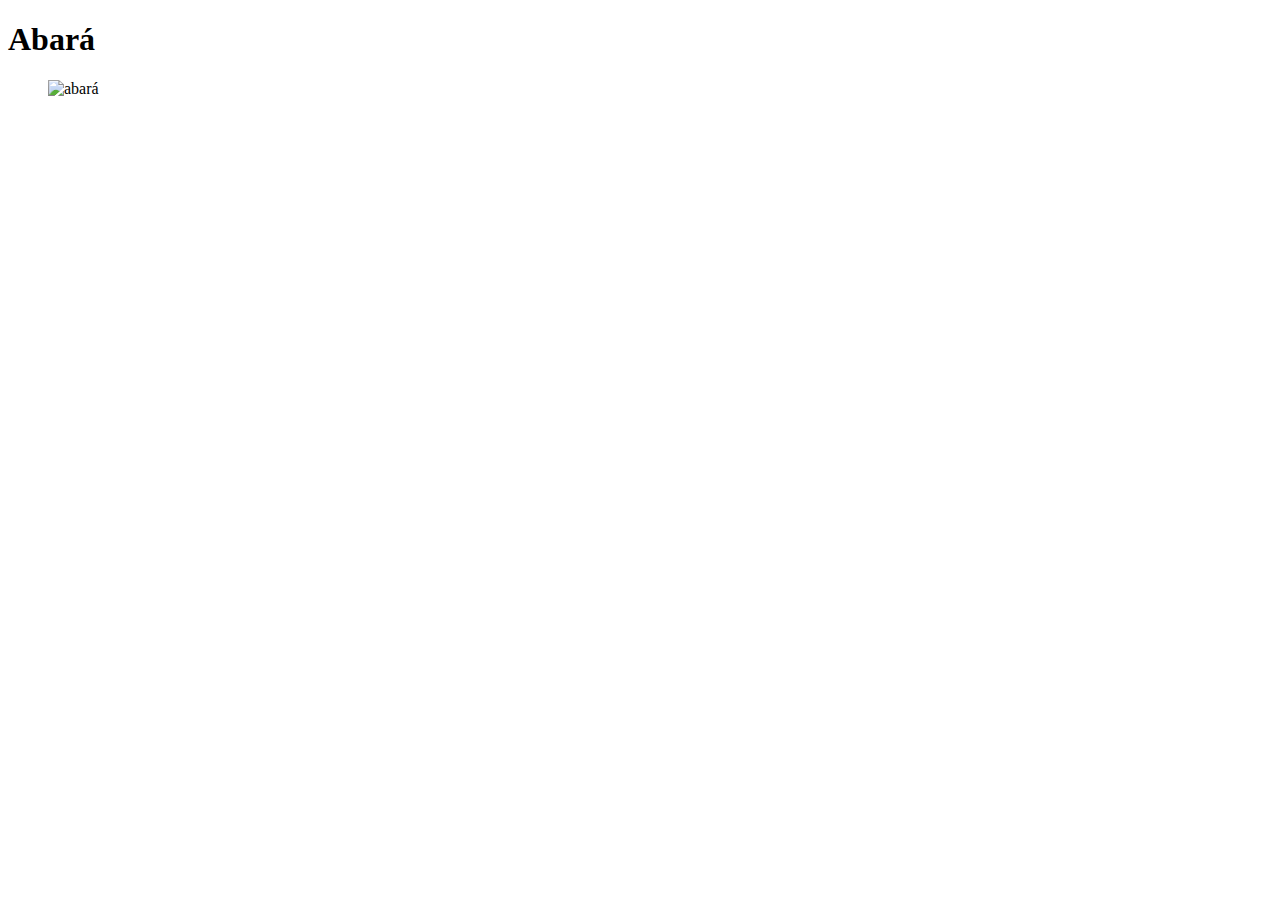
==== recipes/abara.html @ 4d36e506 "Add abara.html page" ====
<!DOCTYPE html>
<html lang="en">
<head>
    <meta charset="UTF-8">
    <meta name="viewport" content="width=device-width, initial-scale=1.0">
    <title>Abará</title>
</head>
<body>
    <h1>Abará</h1>
    <figure>
        <img src="../images/abará.jpg" alt="abará">
    </figure>
</body>
</html>
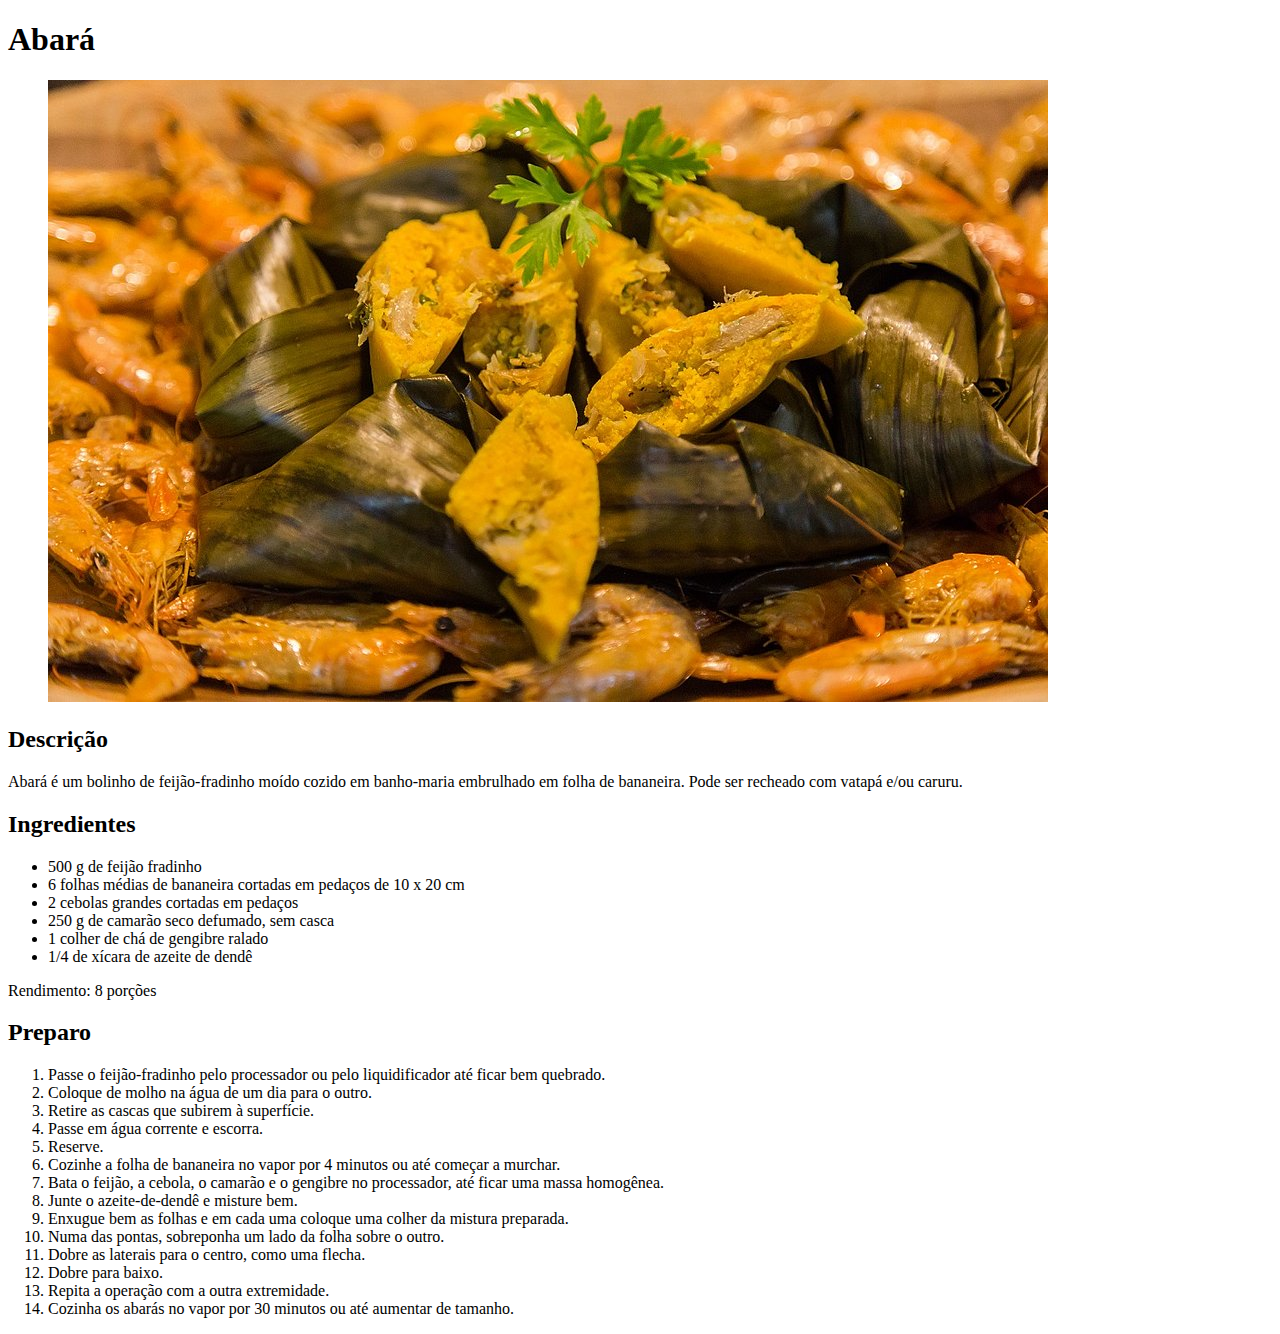
==== commit 01b674e6: "Update abara recipe instructions" ====
--- a/recipes/abara.html
+++ b/recipes/abara.html
@@ -10,5 +10,39 @@
     <figure>
         <img src="../images/abará.jpg" alt="abará">
     </figure>
+
+    <h2>Descrição</h2>
+    <p>Abará é um bolinho de feijão-fradinho moído cozido em banho-maria embrulhado em folha de bananeira. Pode ser recheado com vatapá e/ou caruru.
+    </p>
+
+    <h2>Ingredientes</h2>
+        <ul>
+            <li>500 g de feijão fradinho</li>
+            <li>6 folhas médias de bananeira cortadas em pedaços de 10 x 20 cm</li>
+            <li>2 cebolas grandes cortadas em pedaços</li>
+            <li>250 g de camarão seco defumado, sem casca</li>
+            <li>1 colher de chá de gengibre ralado</li>
+            <li>1/4 de xícara de azeite de dendê</li>
+        </ul>
+
+        <p>Rendimento: 8 porções</p>
+
+    <h2>Preparo</h2>
+        <ol>
+            <li>Passe o feijão-fradinho pelo processador ou pelo liquidificador até ficar bem quebrado.</li>
+            <li>Coloque de molho na água de um dia para o outro.</li>
+            <li>Retire as cascas que subirem à superfície.</li>
+            <li>Passe em água corrente e escorra.</li>
+            <li>Reserve.</li>
+            <li>Cozinhe a folha de bananeira no vapor por 4 minutos ou até começar a murchar.</li>
+            <li>Bata o feijão, a cebola, o camarão e o gengibre no processador, até ficar uma massa homogênea.</li>
+            <li>Junte o azeite-de-dendê e misture bem.</li>
+            <li>Enxugue bem as folhas e em cada uma coloque uma colher da mistura preparada.</li>
+            <li>Numa das pontas, sobreponha um lado da folha sobre o outro.</li>
+            <li>Dobre as laterais para o centro, como uma flecha.</li>
+            <li>Dobre para baixo.</li>
+            <li>Repita a operação com a outra extremidade.</li>
+            <li>Cozinha os abarás no vapor por 30 minutos ou até aumentar de tamanho.</li>
+        </ol>
 </body>
 </html>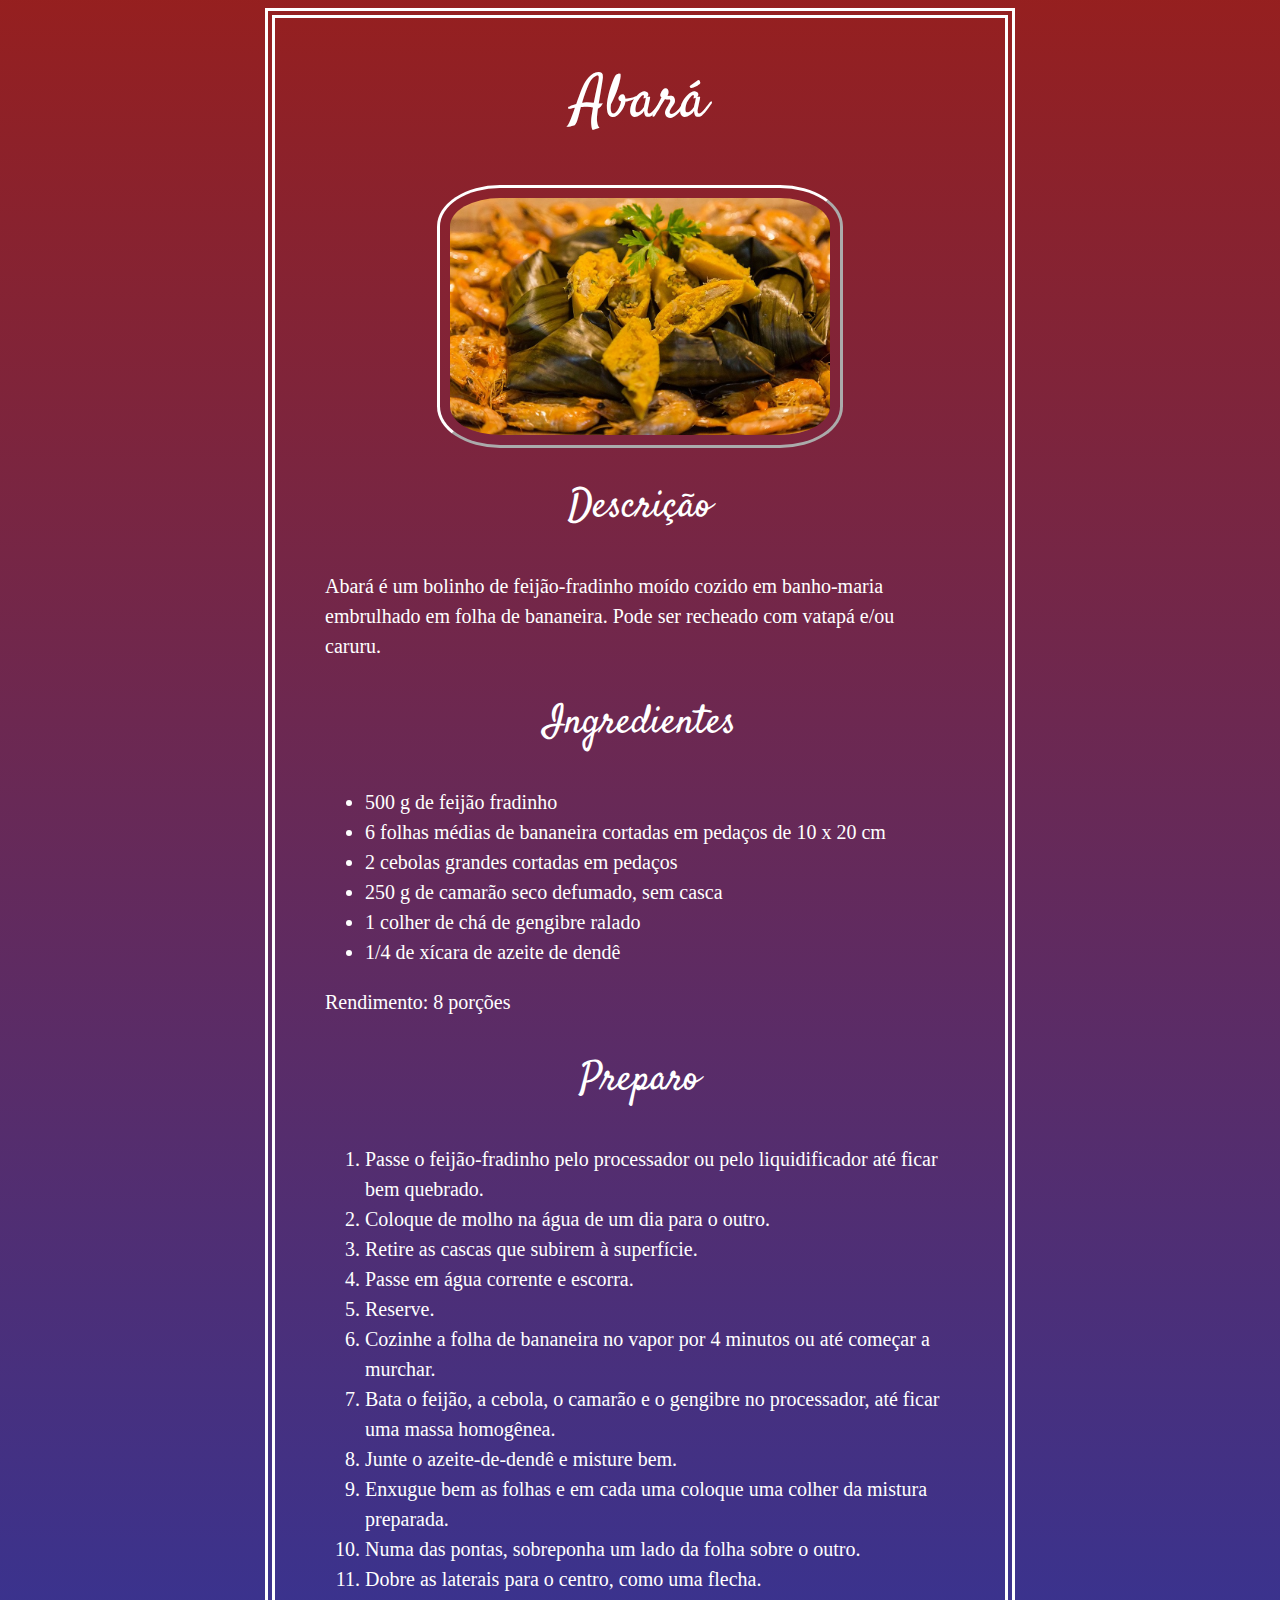
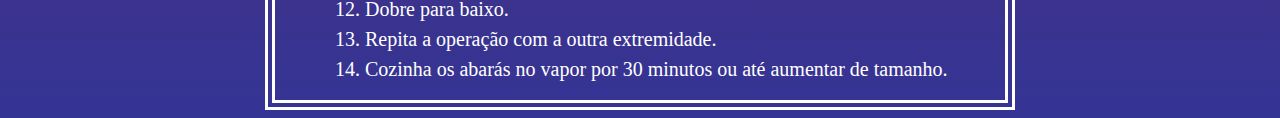
==== commit 8695d9c6: "Update abara.html style" ====
--- a/recipes/abara.html
+++ b/recipes/abara.html
@@ -1,48 +1,61 @@
 <!DOCTYPE html>
-<html lang="en">
+<html lang="pt">
 <head>
     <meta charset="UTF-8">
     <meta name="viewport" content="width=device-width, initial-scale=1.0">
     <title>Abará</title>
+    <link rel="stylesheet" href="../styles/receitas.css">
+    <link rel="preconnect" href="https://fonts.googleapis.com">
+    <link rel="preconnect" href="https://fonts.gstatic.com" crossorigin>
+    <link href="https://fonts.googleapis.com/css2?family=Satisfy&display=swap" rel="stylesheet">
 </head>
+
 <body>
-    <h1>Abará</h1>
-    <figure>
-        <img src="../images/abará.jpg" alt="abará">
-    </figure>
+    <div class="receita">
+        <header class="cabecalho">
+            <h1>Abará</h1>
+            <figure class="foto-receita">
+                <img src="../images/abará.jpg" alt="abará">
+            </figure>
+        </header>
 
-    <h2>Descrição</h2>
-    <p>Abará é um bolinho de feijão-fradinho moído cozido em banho-maria embrulhado em folha de bananeira. Pode ser recheado com vatapá e/ou caruru.
-    </p>
+    
+        <h2>Descrição</h2>
+        <p>Abará é um bolinho de feijão-fradinho moído cozido em banho-maria embrulhado em folha de bananeira. Pode ser recheado com vatapá e/ou caruru.
+        </p>
+        
 
-    <h2>Ingredientes</h2>
-        <ul>
-            <li>500 g de feijão fradinho</li>
-            <li>6 folhas médias de bananeira cortadas em pedaços de 10 x 20 cm</li>
-            <li>2 cebolas grandes cortadas em pedaços</li>
-            <li>250 g de camarão seco defumado, sem casca</li>
-            <li>1 colher de chá de gengibre ralado</li>
-            <li>1/4 de xícara de azeite de dendê</li>
-        </ul>
+        <h2>Ingredientes</h2>
+            <ul class="lista-ingredientes">
+                <li>500 g de feijão fradinho</li>
+                <li>6 folhas médias de bananeira cortadas em pedaços de 10 x 20 cm</li>
+                <li>2 cebolas grandes cortadas em pedaços</li>
+                <li>250 g de camarão seco defumado, sem casca</li>
+                <li>1 colher de chá de gengibre ralado</li>
+                <li>1/4 de xícara de azeite de dendê</li>
+            </ul>
 
         <p>Rendimento: 8 porções</p>
+       
 
-    <h2>Preparo</h2>
-        <ol>
-            <li>Passe o feijão-fradinho pelo processador ou pelo liquidificador até ficar bem quebrado.</li>
-            <li>Coloque de molho na água de um dia para o outro.</li>
-            <li>Retire as cascas que subirem à superfície.</li>
-            <li>Passe em água corrente e escorra.</li>
-            <li>Reserve.</li>
-            <li>Cozinhe a folha de bananeira no vapor por 4 minutos ou até começar a murchar.</li>
-            <li>Bata o feijão, a cebola, o camarão e o gengibre no processador, até ficar uma massa homogênea.</li>
-            <li>Junte o azeite-de-dendê e misture bem.</li>
-            <li>Enxugue bem as folhas e em cada uma coloque uma colher da mistura preparada.</li>
-            <li>Numa das pontas, sobreponha um lado da folha sobre o outro.</li>
-            <li>Dobre as laterais para o centro, como uma flecha.</li>
-            <li>Dobre para baixo.</li>
-            <li>Repita a operação com a outra extremidade.</li>
-            <li>Cozinha os abarás no vapor por 30 minutos ou até aumentar de tamanho.</li>
-        </ol>
+        <h2>Preparo</h2>
+            <ol class="sequencia-receita">
+                <li>Passe o feijão-fradinho pelo processador ou pelo liquidificador até ficar bem quebrado.</li>
+                <li>Coloque de molho na água de um dia para o outro.</li>
+                <li>Retire as cascas que subirem à superfície.</li>
+                <li>Passe em água corrente e escorra.</li>
+                <li>Reserve.</li>
+                <li>Cozinhe a folha de bananeira no vapor por 4 minutos ou até começar a murchar.</li>
+                <li>Bata o feijão, a cebola, o camarão e o gengibre no processador, até ficar uma massa homogênea.</li>
+                <li>Junte o azeite-de-dendê e misture bem.</li>
+                <li>Enxugue bem as folhas e em cada uma coloque uma colher da mistura preparada.</li>
+                <li>Numa das pontas, sobreponha um lado da folha sobre o outro.</li>
+                <li>Dobre as laterais para o centro, como uma flecha.</li>
+                <li>Dobre para baixo.</li>
+                <li>Repita a operação com a outra extremidade.</li>
+                <li>Cozinha os abarás no vapor por 30 minutos ou até aumentar de tamanho.</li>
+             </ol>
+        
+    </div>
 </body>
-</html>+</html>
--- a/styles/receitas.css
+++ b/styles/receitas.css
@@ -0,0 +1,67 @@
+html {
+    box-sizing: border-box;
+} 
+
+*, *:before, *:after {
+    box-sizing: inherit;
+}
+
+body {
+    background: linear-gradient(to bottom, rgb(138, 7, 7, 0.9), rgb(30, 30, 138, 0.9)); 
+    
+}
+
+.cabecalho {
+    text-align: center;
+}
+
+.foto-receita img {
+    display: block;
+    margin: auto;
+    width: 400px;
+    height: auto;
+    text-align: center;
+    border-radius: 15%;
+    outline-color:white;
+    outline-style: outset;
+    padding: 10px;
+}
+
+.foto-receita img:hover {
+    padding: 0;
+    box-shadow: 1px 1px 4px 8px white;
+    transition: 0.3s;
+}
+
+.receita {
+    display: block;
+    border: double 10px white;
+    width: 750px;
+    height: auto;
+    margin: auto;
+    padding: 0 50px;
+    line-height: 1.5;
+}
+
+.receita h2 {
+    color: white;
+    font-weight: lighter;
+    text-align: center;
+    font-size: 40px;
+    font-family: 'Satisfy', 'Comic Sans', sans-serif;
+}
+
+.receita h1 {
+    color: white;
+    font-weight: lighter;
+    text-align: center;
+    font-size: 60px;
+    font-family: 'Satisfy', 'Comic Sans', sans-serif;
+}
+
+.receita p, li {
+    color: white;
+    font-weight: lighter;
+    font-size: 20px;
+}
+
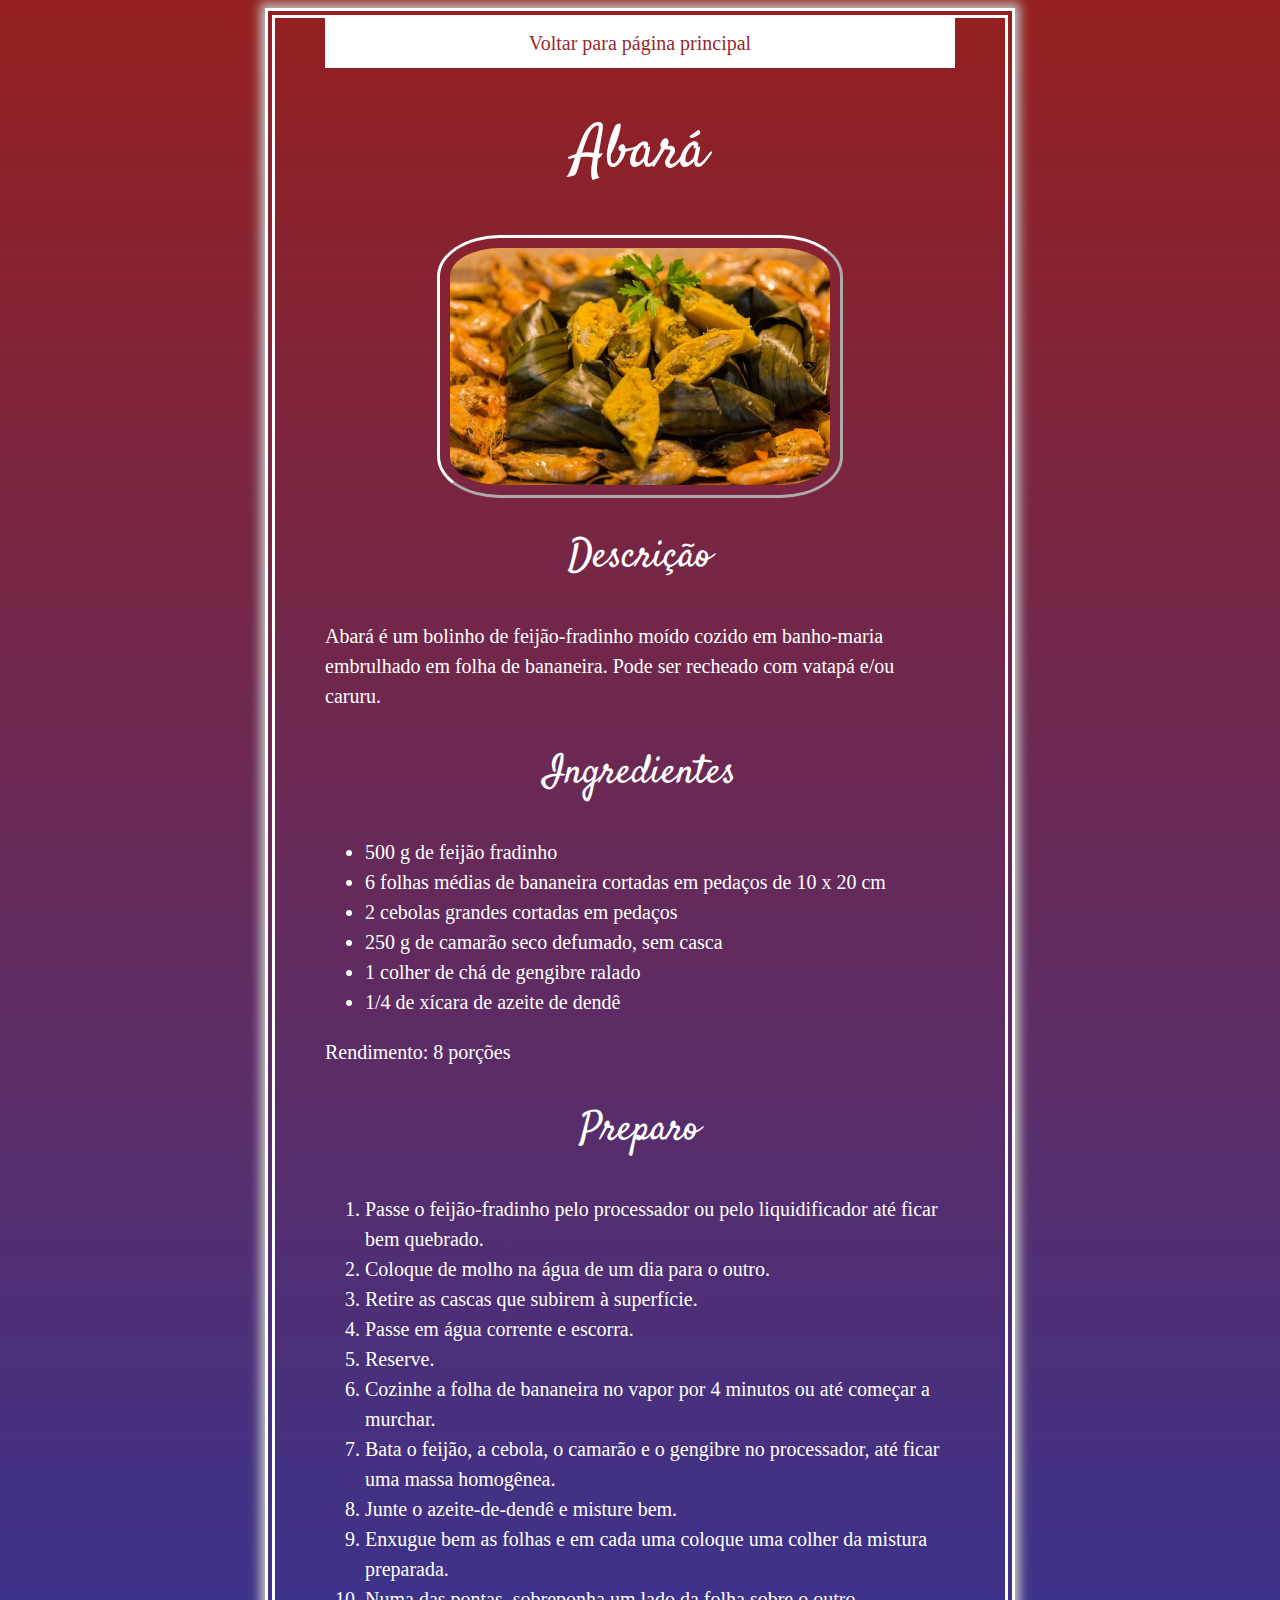
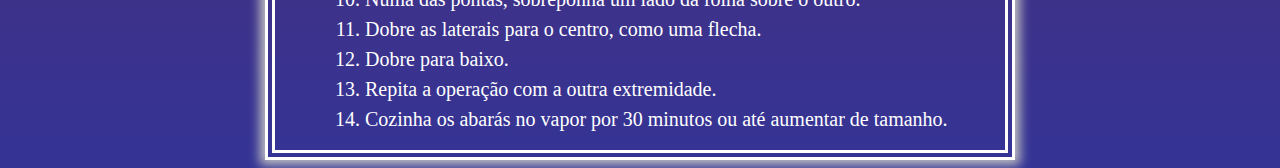
==== commit a53d48b9: "Add link to index.html in recipes pages" ====
--- a/recipes/abara.html
+++ b/recipes/abara.html
@@ -13,6 +13,7 @@
 <body>
     <div class="receita">
         <header class="cabecalho">
+            <div class="voltar-nav"><a href="../index.html">Voltar para página principal</a></div>
             <h1>Abará</h1>
             <figure class="foto-receita">
                 <img src="../images/abará.jpg" alt="abará">
--- a/styles/receitas.css
+++ b/styles/receitas.css
@@ -13,6 +13,22 @@
 
 .cabecalho {
     text-align: center;
+}
+
+.voltar-nav a {
+    display: block;
+    text-align: center;
+    margin-top: 0px;
+    padding: 10px 0;
+    color: rgb(138, 7, 7, 0.9);
+    text-decoration: underline;
+    font-size: 20px;
+    background-color: white;
+    text-decoration: none;
+}
+
+.voltar-nav a:hover {
+    text-decoration: underline;
 }
 
 .foto-receita img {
@@ -41,6 +57,7 @@
     margin: auto;
     padding: 0 50px;
     line-height: 1.5;
+    box-shadow: 0px 0px 10px 5px rgb(192, 192, 192);
 }
 
 .receita h2 {
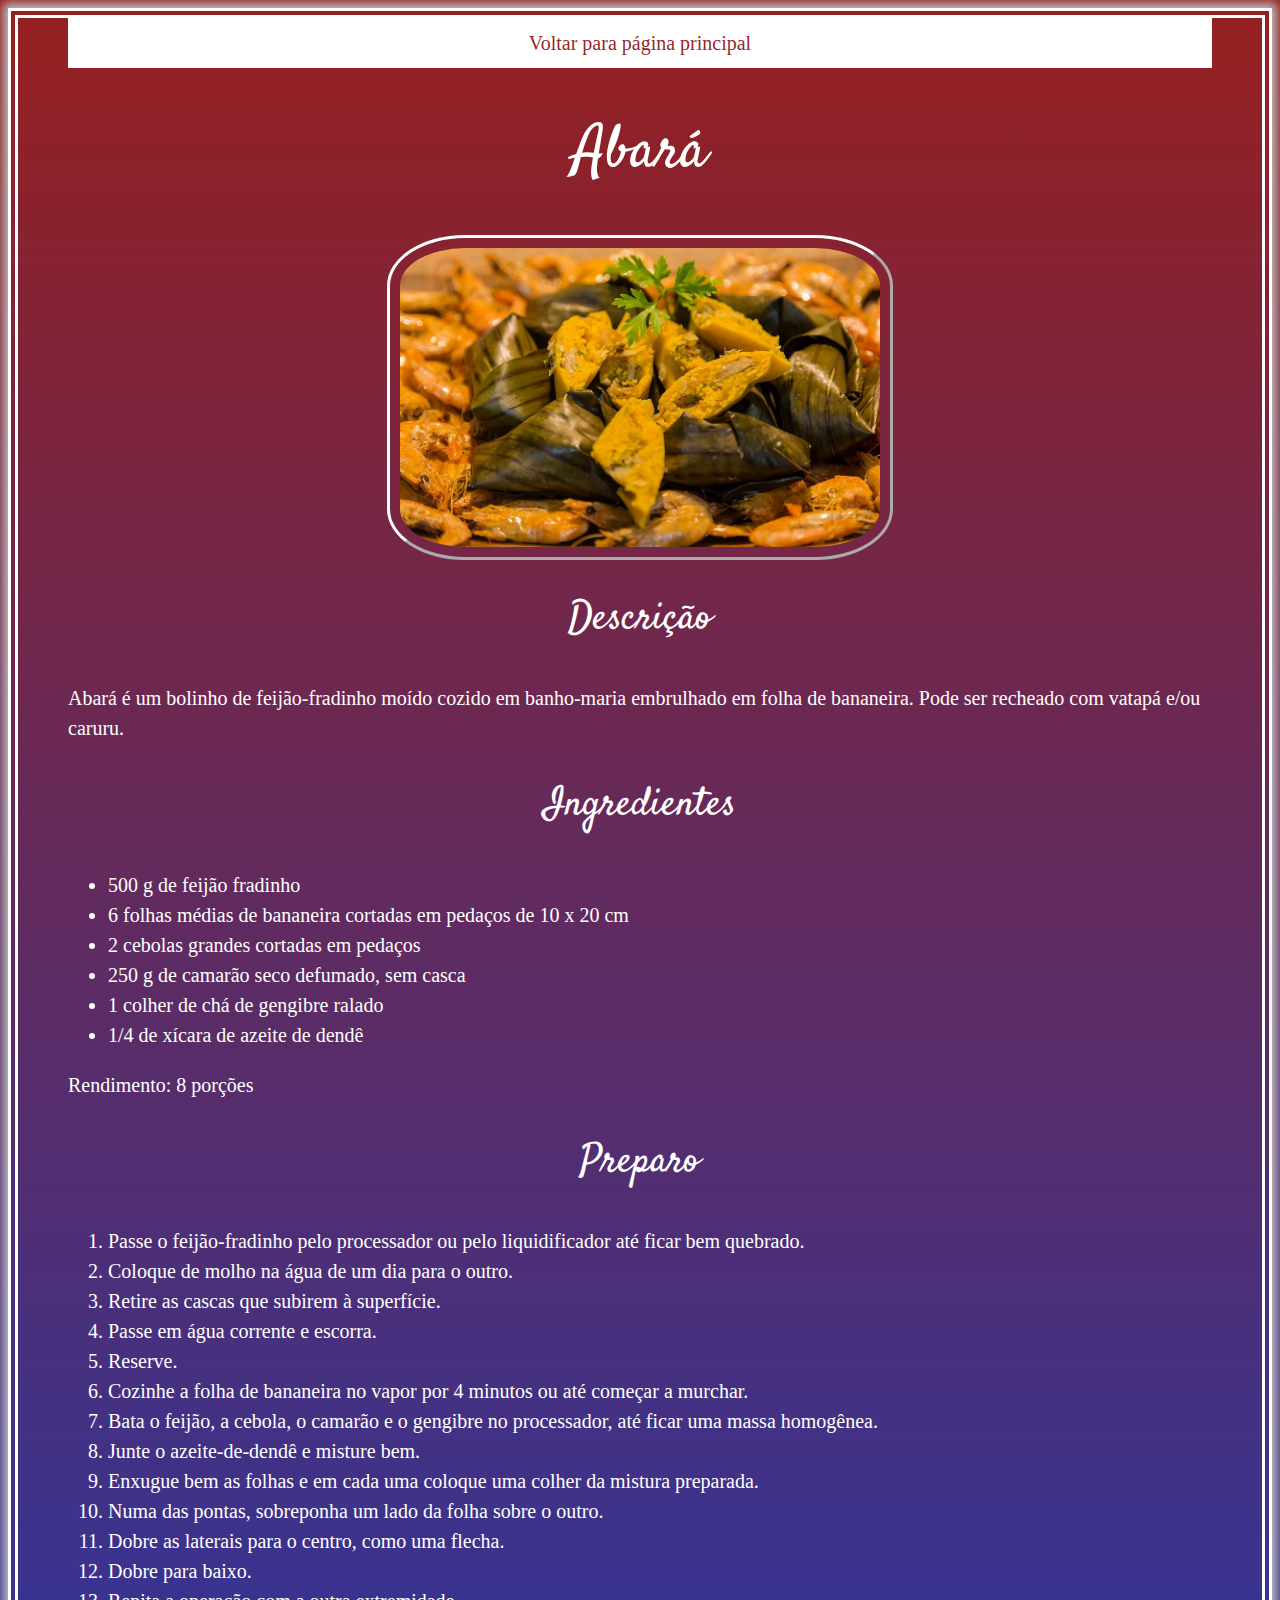
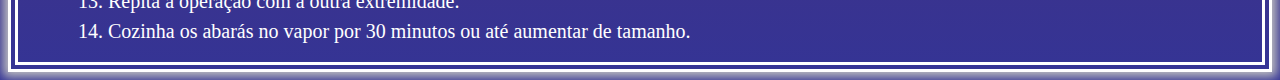
==== commit 10b5fc63: "Update image recipe size" ====
--- a/recipes/abara.html
+++ b/recipes/abara.html
@@ -16,7 +16,7 @@
             <div class="voltar-nav"><a href="../index.html">Voltar para página principal</a></div>
             <h1>Abará</h1>
             <figure class="foto-receita">
-                <img src="../images/abará.jpg" alt="abará">
+                <a href="https://youtu.be/VKCrI4UUwFo" target="_blank"><img src="../images/abará.jpg" alt="abará" width="400" height="300"></a>
             </figure>
         </header>
 
--- a/styles/receitas.css
+++ b/styles/receitas.css
@@ -34,7 +34,8 @@
 .foto-receita img {
     display: block;
     margin: auto;
-    width: 400px;
+    width: 100%;
+    max-width: 500px;
     height: auto;
     text-align: center;
     border-radius: 15%;
@@ -52,7 +53,7 @@
 .receita {
     display: block;
     border: double 10px white;
-    width: 750px;
+    width: auto;
     height: auto;
     margin: auto;
     padding: 0 50px;
